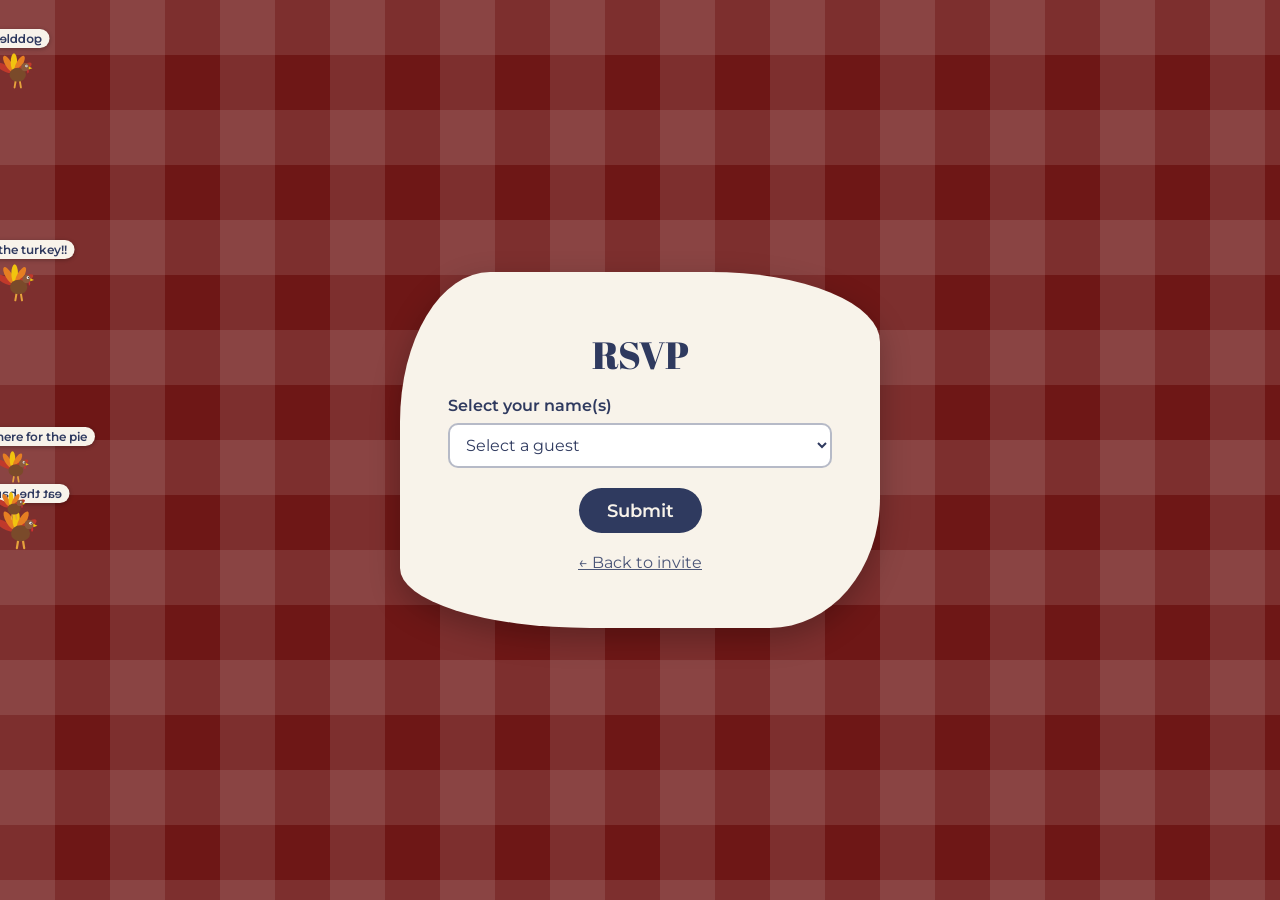
==== rsvp.html @ 65a9c266 "adding more people" ====
<!DOCTYPE html>
<html lang="en">
<head>
    <meta charset="UTF-8">
    <meta name="viewport" content="width=device-width, initial-scale=1.0">
    <title>Friendsgiving RSVP</title>
    <link rel="preconnect" href="https://fonts.googleapis.com">
    <link rel="preconnect" href="https://fonts.gstatic.com" crossorigin>
    <link href="https://fonts.googleapis.com/css2?family=Abril+Fatface&family=Montserrat:ital,wght@0,400;0,500;0,600;1,400&display=swap" rel="stylesheet">
    <link rel="stylesheet" href="style.css?v=2026e">
    <style>
        .card
        {
            max-width: 480px;
            text-align: left;
        }

        .card h2
        {
            text-align: center;
            font-size: 2.4em;
        }

        label
        {
            display: block;
            margin-bottom: 8px;
            font-weight: 600;
        }

        select, input[type="text"]
        {
            font-family: 'Montserrat', sans-serif;
            font-size: 1em;
            color: var(--navy);
            width: 100%;
            padding: 10px 12px;
            margin-bottom: 20px;
            box-sizing: border-box;
            background: #fff;
            border: 2px solid rgba(47, 58, 95, 0.35);
            border-radius: 10px;
        }

        select:focus, input[type="text"]:focus
        {
            outline: none;
            border-color: var(--navy);
        }

        .additional-fields
        {
            display: none;
        }

        .additional-fields.visible
        {
            display: block;
        }

        .attendance-options
        {
            display: flex;
            gap: 24px;
            margin-bottom: 20px;
        }

        .attendance-options label
        {
            display: flex;
            align-items: center;
            gap: 8px;
            font-weight: 500;
            margin: 0;
            cursor: pointer;
        }

        /* Fixes weird safari radio button issues */
        input[type="radio"]
        {
            width: auto !important;
            margin: 0;
            accent-color: var(--navy);
        }

        .actions
        {
            text-align: center;
        }

        .rsvp-success, .rsvp-error
        {
            text-align: center;
        }

        .rsvp-success p
        {
            font-size: 1.1em;
        }

        .rsvp-error
        {
            color: var(--red);
            font-weight: 600;
        }

        .back-link
        {
            display: block;
            margin-top: 20px;
            text-align: center;
            color: var(--navy-soft);
        }
    </style>
</head>
<body>
    <div class="page-wrapper">
        <form class="card" id="rsvpForm" action="https://formspree.io/f/xoejlkgk" method="POST">
            <h2>RSVP</h2>

            <label for="guests">Select your name(s)</label>
            <select id="guests" name="guests" required onchange="showAdditionalFields()">
                <option value="" disabled selected>Select a guest</option>
                <!-- Remove names from here as people RSVP -->
                <option value="Abby & Dom">Abby &amp; Dom</option>
                <option value="Ayden">Ayden</option>
                <option value="Becky & Kyle">Becky &amp; Kyle</option>
                <option value="Brendon">Brendon</option>
                <option value="Josh">Josh Robinson</option>
                <option value="Chris">Chris Buck</option>
                <option value="Jacob Grass">Jacob Grass</option>
                <option value="Kalahn & Aiden">Kalahn &amp; Aiden</option>
                <option value="Kevin">Kevin</option>
                <option value="Rachel">Rachel</option>
                <option value="Sarah & Chase">Sarah &amp; Chase</option>
            </select>

            <!-- Additional fields for selected guest -->
            <div class="additional-fields">
                <label>Will you be attending?</label>
                <div class="attendance-options">
                    <label for="attendanceYes">
                        <input type="radio" id="attendanceYes" name="attendance" value="Yes"> Yes
                    </label>
                    <label for="attendanceNo">
                        <input type="radio" id="attendanceNo" name="attendance" value="No"> No
                    </label>
                </div>

                <label for="bringing">What will you be bringing?</label>
                <input type="text" id="bringing" name="bringing">
            </div>

            <p class="rsvp-error" hidden>Something went wrong sending your RSVP. Please try again.</p>

            <div class="actions">
                <button type="submit" class="rsvp-button">Submit</button>
            </div>
            <a class="back-link" href="index.html">&larr; Back to invite</a>
        </form>

        <div class="card rsvp-success" hidden>
            <h2>Thanks!</h2>
            <p id="successMessage"></p>
            <p>Taking you back to the invite&hellip;</p>
        </div>
    </div>

    <script>
        function showAdditionalFields()
        {
            const selectedGuest = document.getElementById('guests').value;
            const additionalFields = document.querySelector('.additional-fields');

            if (selectedGuest !== "")
            {
                additionalFields.classList.add('visible');
            }
            else
            {
                additionalFields.classList.remove('visible');
            }
        }

        // Send the RSVP to Formspree in the background, show a thank-you, then go home
        const form = document.getElementById('rsvpForm');
        const submitButton = form.querySelector('button[type="submit"]');
        const errorMessage = form.querySelector('.rsvp-error');

        form.addEventListener('submit', async (event) =>
        {
            event.preventDefault();
            submitButton.disabled = true;
            submitButton.textContent = 'Sending...';
            errorMessage.hidden = true;

            try
            {
                const response = await fetch(form.action, {
                    method: 'POST',
                    body: new FormData(form),
                    headers: { 'Accept': 'application/json' }
                });

                if (!response.ok)
                {
                    throw new Error('Formspree returned ' + response.status);
                }

                const name = form.guests.value;
                const attending = form.attendance.value;
                document.getElementById('successMessage').textContent =
                    attending === 'No'
                        ? `Your RSVP was sent, ${name}. Sorry you can't make it!`
                        : `Your RSVP was sent, ${name}. See you on November 13!`;

                form.hidden = true;
                document.querySelector('.rsvp-success').hidden = false;

                setTimeout(() =>
                {
                    window.location.href = 'index.html';
                }, 3000);
            }
            catch (error)
            {
                errorMessage.hidden = false;
                submitButton.disabled = false;
                submitButton.textContent = 'Submit';
            }
        });
    </script>
    <script src="turkeys.js?v=2026e"></script>
</body>
</html>
---- style.css ----
/* Friendsgiving 2026 - styled after images/invitation.jpg */
:root {
    --gingham: #6e1716;
    --cream: #f8f3ea;
    --navy: #2f3a5f;
    --navy-soft: #4a5577;
    --red: #8a1f1d;
}

/* Base styles */
html, body {
    margin: 0;
    padding: 0;
    min-height: 100%;
    width: 100%;
    overflow-x: hidden;
}

/* Red gingham tablecloth */
body {
    background-color: var(--gingham);
    background-image:
        linear-gradient(90deg, rgba(255, 255, 255, 0.1) 50%, transparent 50%),
        linear-gradient(rgba(255, 255, 255, 0.1) 50%, transparent 50%);
    background-size: 110px 110px;
    background-attachment: fixed;
    font-family: 'Montserrat', sans-serif;
    color: var(--navy);
}

.page-wrapper {
    min-height: 100vh;
    display: flex;
    align-items: center;
    justify-content: center;
    padding: 48px 16px;
    box-sizing: border-box;
}

/* Cream card with the hand-drawn wobbly edge */
.card {
    background: var(--cream);
    width: 100%;
    max-width: 760px;
    padding: 56px 48px;
    box-sizing: border-box;
    text-align: center;
    border-radius: 90px 170px 110px 190px / 150px 70px 130px 60px;
    box-shadow: 0 10px 30px rgba(0, 0, 0, 0.25);
}

.pumpkin {
    width: 120px;
    height: auto;
    display: block;
    margin: 0 auto 4px;
}

h1 {
    font-family: 'Abril Fatface', serif;
    font-weight: 400;
    font-size: 5.5em;
    line-height: 1;
    margin: 0 0 24px;
    color: var(--navy);
    letter-spacing: -0.01em;
}

h2 {
    font-family: 'Abril Fatface', serif;
    font-weight: 400;
    font-size: 1.8em;
    margin: 0 0 16px;
    color: var(--navy);
}

p {
    margin: 0 0 16px;
}

.event-details {
    font-weight: 600;
    font-size: 1.5em;
    letter-spacing: 0.02em;
    text-transform: uppercase;
    margin-bottom: 4px;
}

.location-details {
    font-size: 1.3em;
    margin-bottom: 24px;
}

.tagline {
    color: var(--navy-soft);
    margin-bottom: 28px;
}

.rsvp-button {
    font-family: 'Montserrat', sans-serif;
    background-color: var(--navy);
    color: var(--cream);
    padding: 12px 28px;
    font-size: 1.1em;
    font-weight: 600;
    cursor: pointer;
    border: none;
    border-radius: 999px;
    transition: background-color 0.2s ease;
}

.rsvp-button:hover {
    background-color: var(--red);
}

/* Who's coming list */
.rsvp-info {
    margin-top: 40px;
    padding-top: 28px;
    border-top: 2px dashed rgba(47, 58, 95, 0.3);
}

ul {
    list-style-type: none;
    padding: 0;
    margin: 0;
}

li {
    margin-bottom: 8px;
    font-size: 1em;
}

/* Shown automatically while the bring list is empty */
.empty-note {
    display: none;
    color: var(--navy-soft);
    font-style: italic;
}

#bring-list:empty + .empty-note {
    display: block;
}

/* Phones */
@media only screen and (max-width: 767px) {
    body {
        background-size: 60px 60px;
    }

    .card {
        padding: 40px 24px;
        border-radius: 50px 80px 60px 90px / 70px 40px 80px 35px;
    }

    .pumpkin {
        width: 84px;
    }

    h1 {
        font-size: 3em;
    }

    .event-details {
        font-size: 1.1em;
    }

    .location-details {
        font-size: 1.05em;
    }
}

/* Tiny turkeys running around (added by turkeys.js) */
.page-wrapper {
    position: relative;
    z-index: 1;
}

.turkey-layer {
    position: fixed;
    inset: 0;
    overflow: hidden;
    pointer-events: none;
    /* Above the card so turkeys run across it (lots of room on phones) */
    z-index: 2;
}

.turkey {
    position: absolute;
    left: 0;
    width: 44px;
    animation: run-right 14s linear infinite;
    pointer-events: auto;
    cursor: crosshair;
    -webkit-tap-highlight-color: transparent;
    touch-action: manipulation;
}

/* Bigger tap target than the turkey itself */
.turkey::after {
    content: '';
    position: absolute;
    inset: -12px;
}

.turkey svg {
    display: block;
    width: 100%;
    height: auto;
    animation: bob 0.25s ease-in-out infinite alternate;
}

.turkey-leg {
    transform-box: fill-box;
    transform-origin: top;
    animation: step 0.25s ease-in-out infinite alternate;
}

.turkey-leg-b {
    animation-direction: alternate-reverse;
}

.turkey-bubble {
    position: absolute;
    bottom: 100%;
    left: 50%;
    transform: translateX(-50%);
    margin-bottom: 4px;
    padding: 2px 8px;
    background: var(--cream);
    color: var(--navy);
    font-size: 0.75em;
    font-weight: 600;
    white-space: nowrap;
    border-radius: 999px;
    box-shadow: 0 1px 4px rgba(0, 0, 0, 0.3);
}

/* run-left mirrors the whole turkey, so mirror the bubble back to keep it readable */
.turkey.running-left .turkey-bubble {
    transform: translateX(-50%) scaleX(-1);
}

/* Height, speed and direction are randomized each lap by turkeys.js */
.t2 { width: 34px; animation: run-left 19s linear -6s infinite; }
.t3 { width: 30px; animation: run-left 22s linear -12s infinite; }
.t4 { width: 38px; animation-delay: -3s; }

/* The one who figured out what the party is about */
.t5 { width: 40px; animation: panic 12s linear 2s infinite backwards; }
.t5 svg, .t5 .turkey-leg { animation-duration: 0.1s; }

/* Bonked */
.turkey.dead {
    animation-play-state: paused;
    pointer-events: none;
}

.turkey.dead svg {
    animation: bonked 0.9s ease-in forwards;
}

.turkey.dead .turkey-leg,
.turkey.dead .turkey-bubble {
    animation: none;
    visibility: hidden;
}

.turkey-score {
    position: absolute;
    top: 12px;
    right: 12px;
    padding: 6px 14px;
    background: var(--cream);
    color: var(--navy);
    font-weight: 600;
    border-radius: 999px;
    box-shadow: 0 4px 12px rgba(0, 0, 0, 0.25);
    opacity: 0;
    transition: opacity 0.3s ease;
}

.turkey-score.visible {
    opacity: 1;
}

.turkey-feather {
    position: absolute;
    width: 6px;
    height: 12px;
    margin: -6px 0 0 -3px;
    border-radius: 50%;
    animation: feather 0.9s ease-out forwards;
}

.turkey-points {
    position: absolute;
    transform: translate(-50%, -50%);
    color: #f1c40f;
    font-weight: 700;
    font-size: 1.2em;
    text-shadow: 0 1px 2px rgba(0, 0, 0, 0.5);
    animation: points 0.9s ease-out forwards;
}

@keyframes bonked {
    0%   { transform: translateY(0) rotate(0); opacity: 1; }
    30%  { transform: translateY(-14px) rotate(120deg); opacity: 1; }
    100% { transform: translateY(16px) rotate(180deg); opacity: 0; }
}

@keyframes feather {
    from { transform: translate(0, 0) rotate(0); opacity: 1; }
    to   { transform: translate(var(--dx), var(--dy)) rotate(var(--rot)); opacity: 0; }
}

@keyframes points {
    from { transform: translate(-50%, -50%); opacity: 1; }
    to   { transform: translate(-50%, -250%); opacity: 0; }
}

@keyframes run-right {
    from { transform: translateX(-80px); }
    to   { transform: translateX(calc(100vw + 80px)); }
}

@keyframes run-left {
    from { transform: translateX(calc(100vw + 80px)) scaleX(-1); }
    to   { transform: translateX(-80px) scaleX(-1); }
}

@keyframes panic {
    0%        { transform: translateX(-200px); }
    35%, 100% { transform: translateX(calc(100vw + 200px)); }
}

@keyframes bob {
    from { transform: translateY(0); }
    to   { transform: translateY(-3px); }
}

@keyframes step {
    from { transform: rotate(-25deg); }
    to   { transform: rotate(25deg); }
}

@media (prefers-reduced-motion: reduce) {
    .turkey-layer {
        display: none;
    }
}
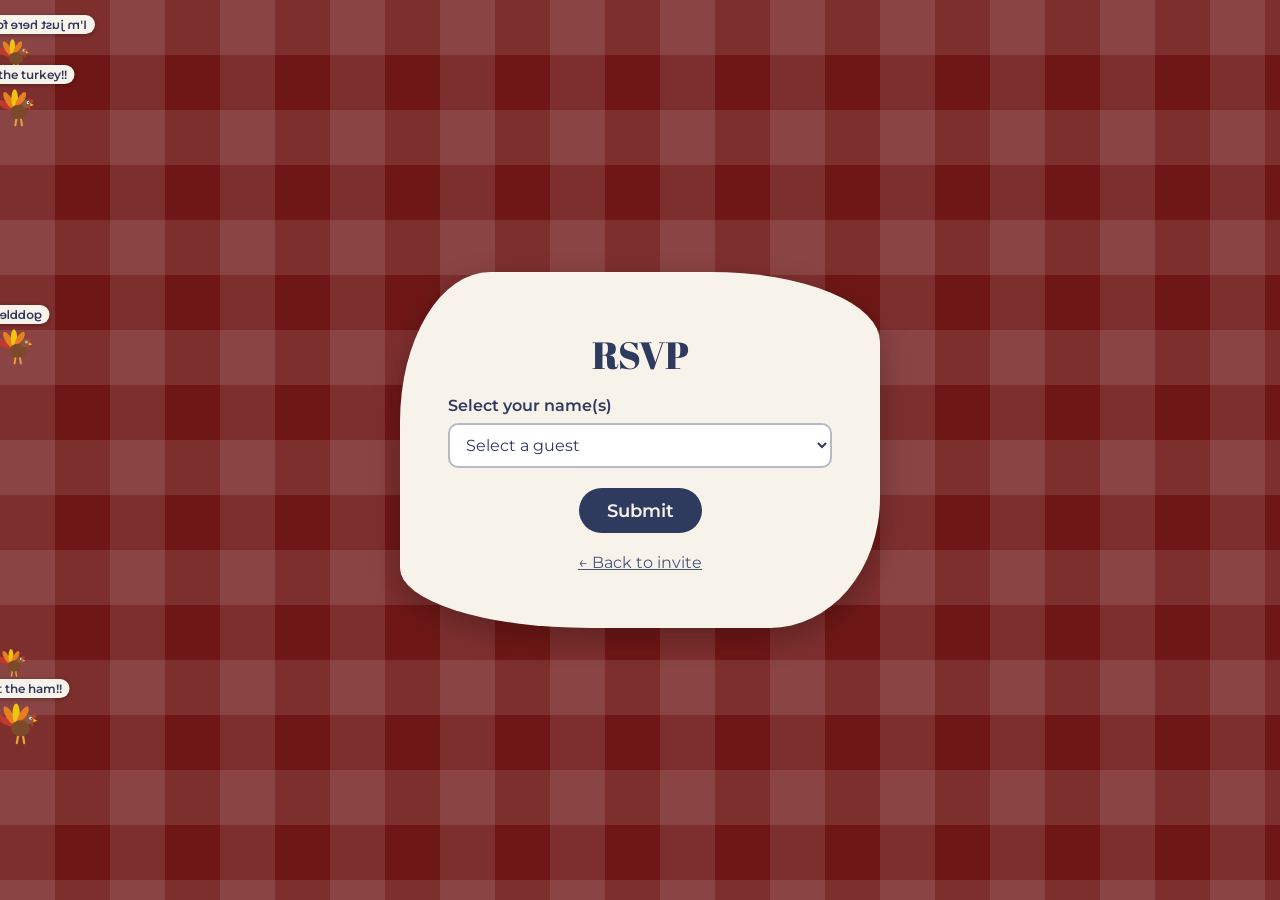
==== commit d5ff31a4: "update rsvp list" ====
--- a/rsvp.html
+++ b/rsvp.html
@@ -128,11 +128,8 @@
                 <option value="Brendon">Brendon</option>
                 <option value="Josh">Josh Robinson</option>
                 <option value="Chris">Chris Buck</option>
-                <option value="Jacob Grass">Jacob Grass</option>
-                <option value="Kalahn & Aiden">Kalahn &amp; Aiden</option>
                 <option value="Kevin">Kevin</option>
                 <option value="Rachel">Rachel</option>
-                <option value="Sarah & Chase">Sarah &amp; Chase</option>
             </select>
 
             <!-- Additional fields for selected guest -->
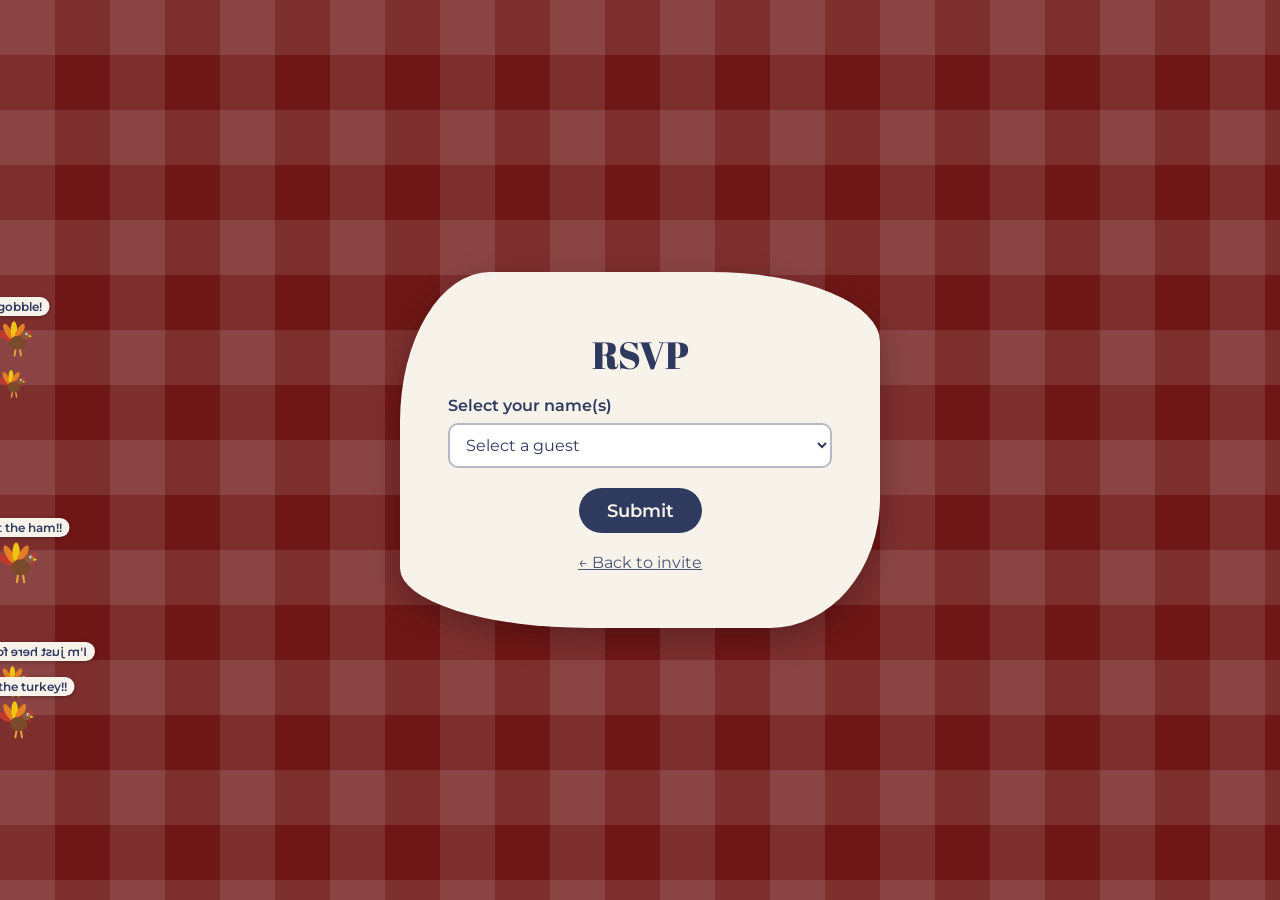
==== commit 143ab1f0: "Adding jason lee" ====
--- a/rsvp.html
+++ b/rsvp.html
@@ -130,6 +130,7 @@
                 <option value="Chris">Chris Buck</option>
                 <option value="Kevin">Kevin</option>
                 <option value="Rachel">Rachel</option>
+                <option value="Jason Lee">Jason Lee</option>
             </select>
 
             <!-- Additional fields for selected guest -->
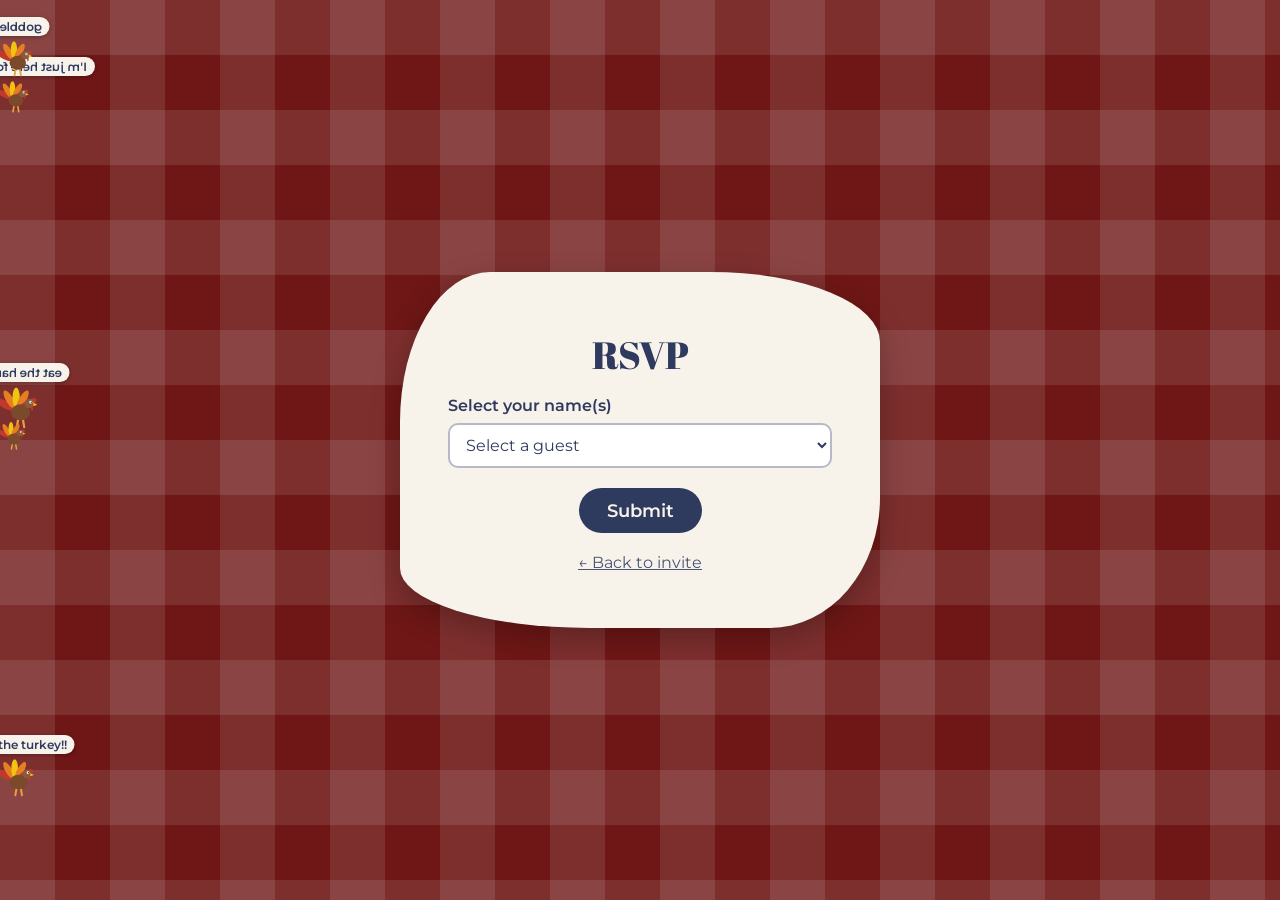
==== commit 80f854bb: "updates invitees and rsvps" ====
--- a/rsvp.html
+++ b/rsvp.html
@@ -122,14 +122,12 @@
             <select id="guests" name="guests" required onchange="showAdditionalFields()">
                 <option value="" disabled selected>Select a guest</option>
                 <!-- Remove names from here as people RSVP -->
-                <option value="Abby & Dom">Abby &amp; Dom</option>
-                <option value="Ayden">Ayden</option>
-                <option value="Becky & Kyle">Becky &amp; Kyle</option>
+                <option value="David & Akshitha">David &amp; Akshitha</option>
+                <option value="Conor & Mady">Conor &amp;  Mady</option>
                 <option value="Brendon">Brendon</option>
                 <option value="Josh">Josh Robinson</option>
                 <option value="Chris">Chris Buck</option>
                 <option value="Kevin">Kevin</option>
-                <option value="Rachel">Rachel</option>
                 <option value="Jason Lee">Jason Lee</option>
             </select>
 
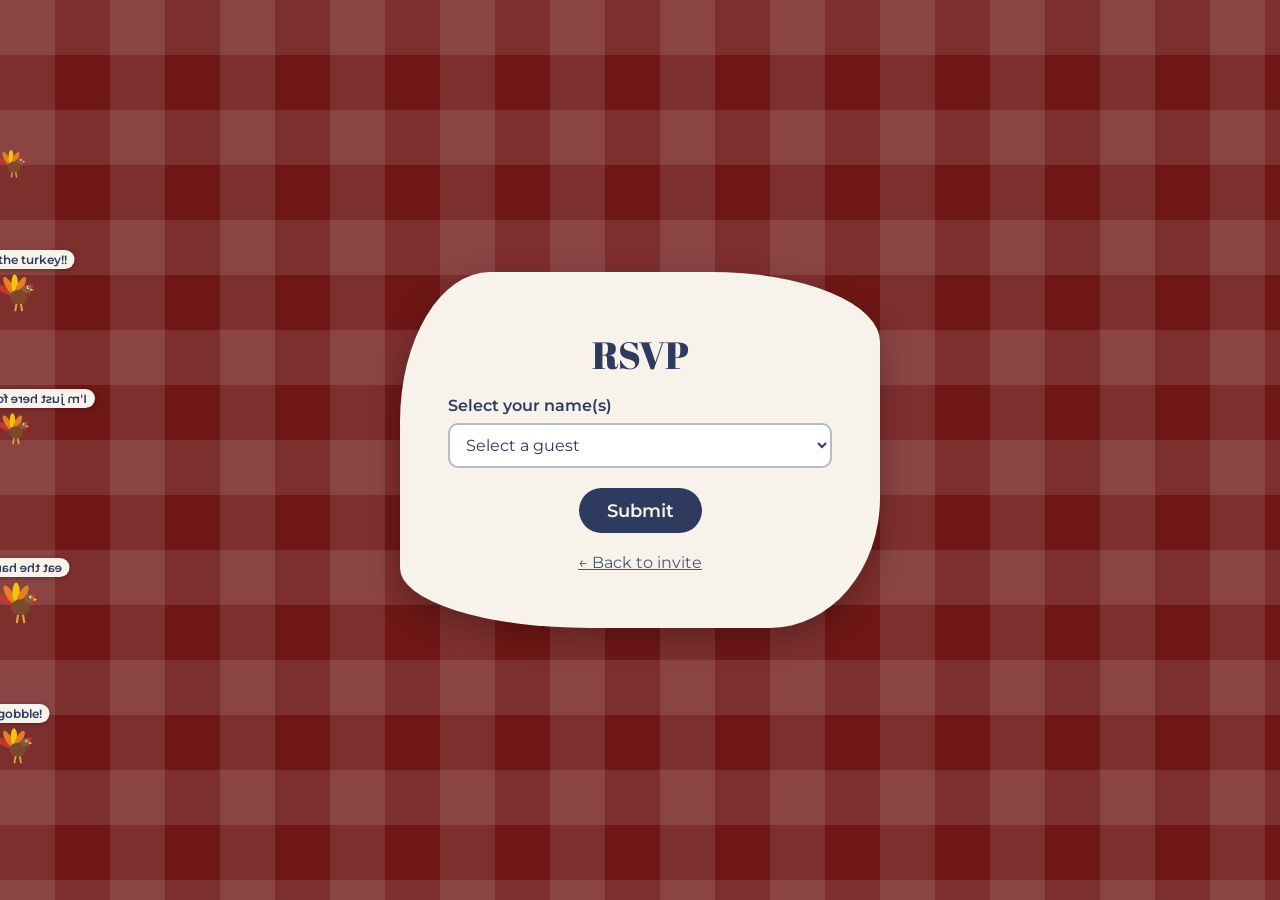
==== commit f8d3b043: "adding david and akshitha" ====
--- a/rsvp.html
+++ b/rsvp.html
@@ -122,7 +122,6 @@
             <select id="guests" name="guests" required onchange="showAdditionalFields()">
                 <option value="" disabled selected>Select a guest</option>
                 <!-- Remove names from here as people RSVP -->
-                <option value="David & Akshitha">David &amp; Akshitha</option>
                 <option value="Conor & Mady">Conor &amp;  Mady</option>
                 <option value="Brendon">Brendon</option>
                 <option value="Josh">Josh Robinson</option>
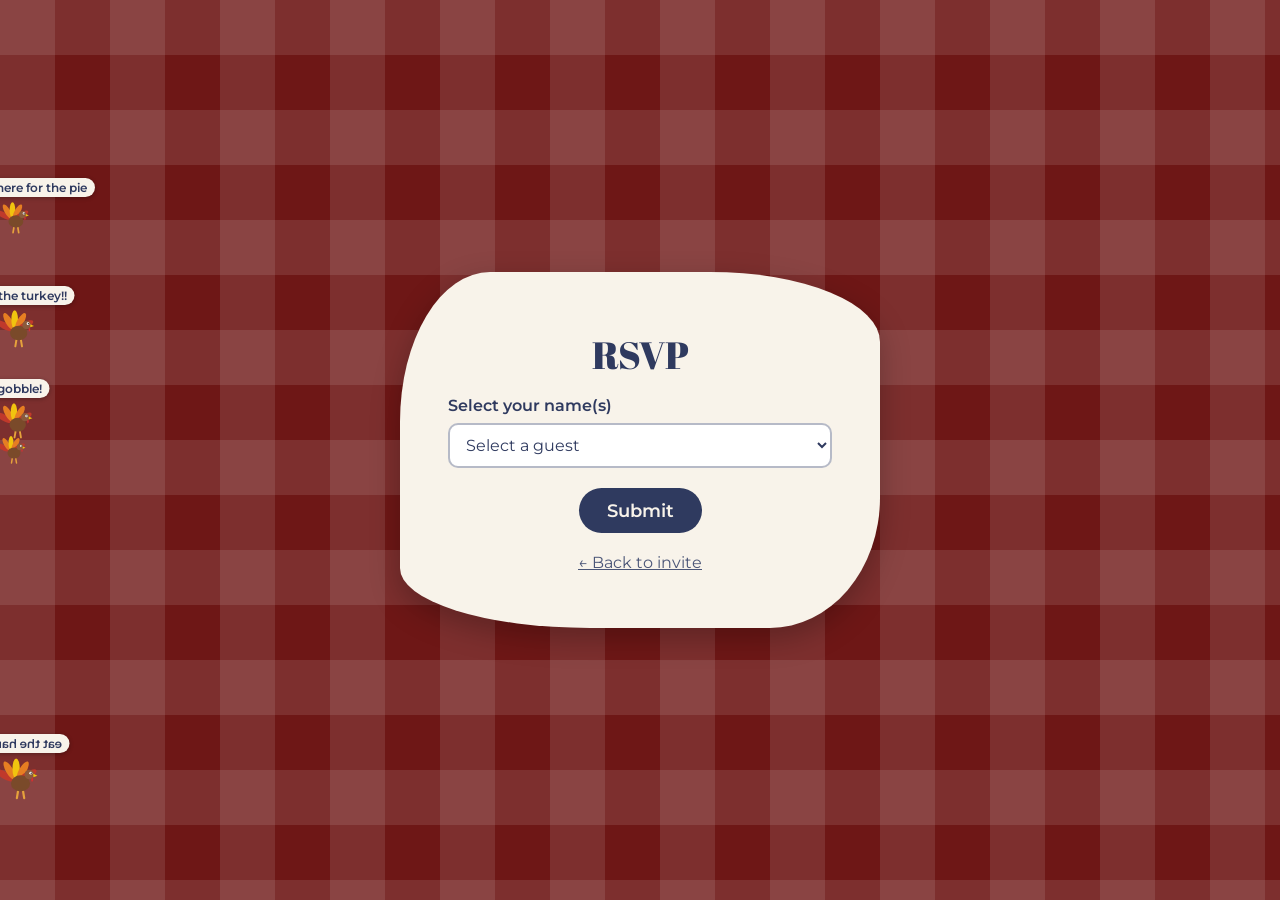
==== commit 0db6add4: "removing lee" ====
--- a/rsvp.html
+++ b/rsvp.html
@@ -127,7 +127,6 @@
                 <option value="Josh">Josh Robinson</option>
                 <option value="Chris">Chris Buck</option>
                 <option value="Kevin">Kevin</option>
-                <option value="Jason Lee">Jason Lee</option>
             </select>
 
             <!-- Additional fields for selected guest -->
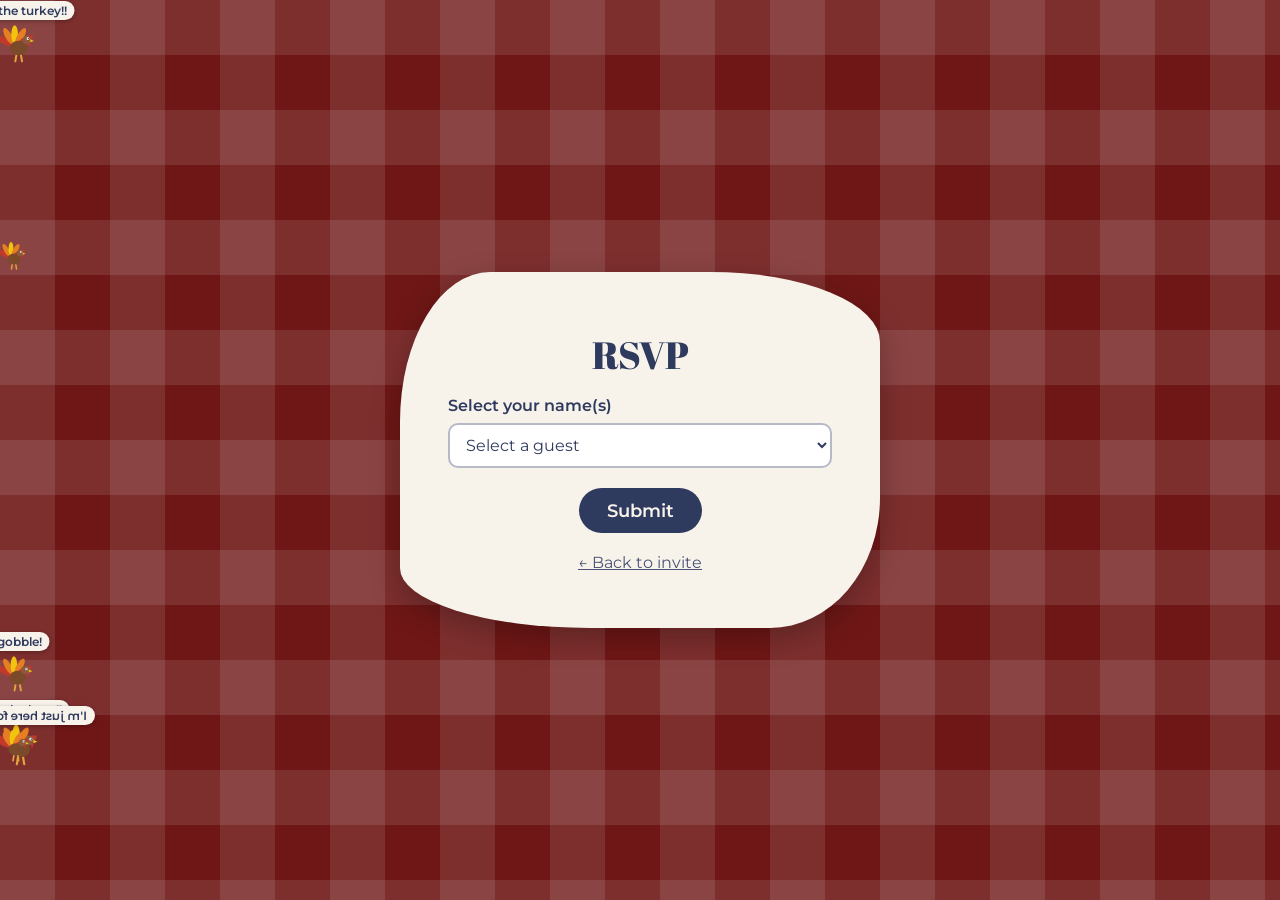
==== commit 9054e65a: "remove josh" ====
--- a/rsvp.html
+++ b/rsvp.html
@@ -124,7 +124,6 @@
                 <!-- Remove names from here as people RSVP -->
                 <option value="Conor & Mady">Conor &amp;  Mady</option>
                 <option value="Brendon">Brendon</option>
-                <option value="Josh">Josh Robinson</option>
                 <option value="Chris">Chris Buck</option>
                 <option value="Kevin">Kevin</option>
             </select>
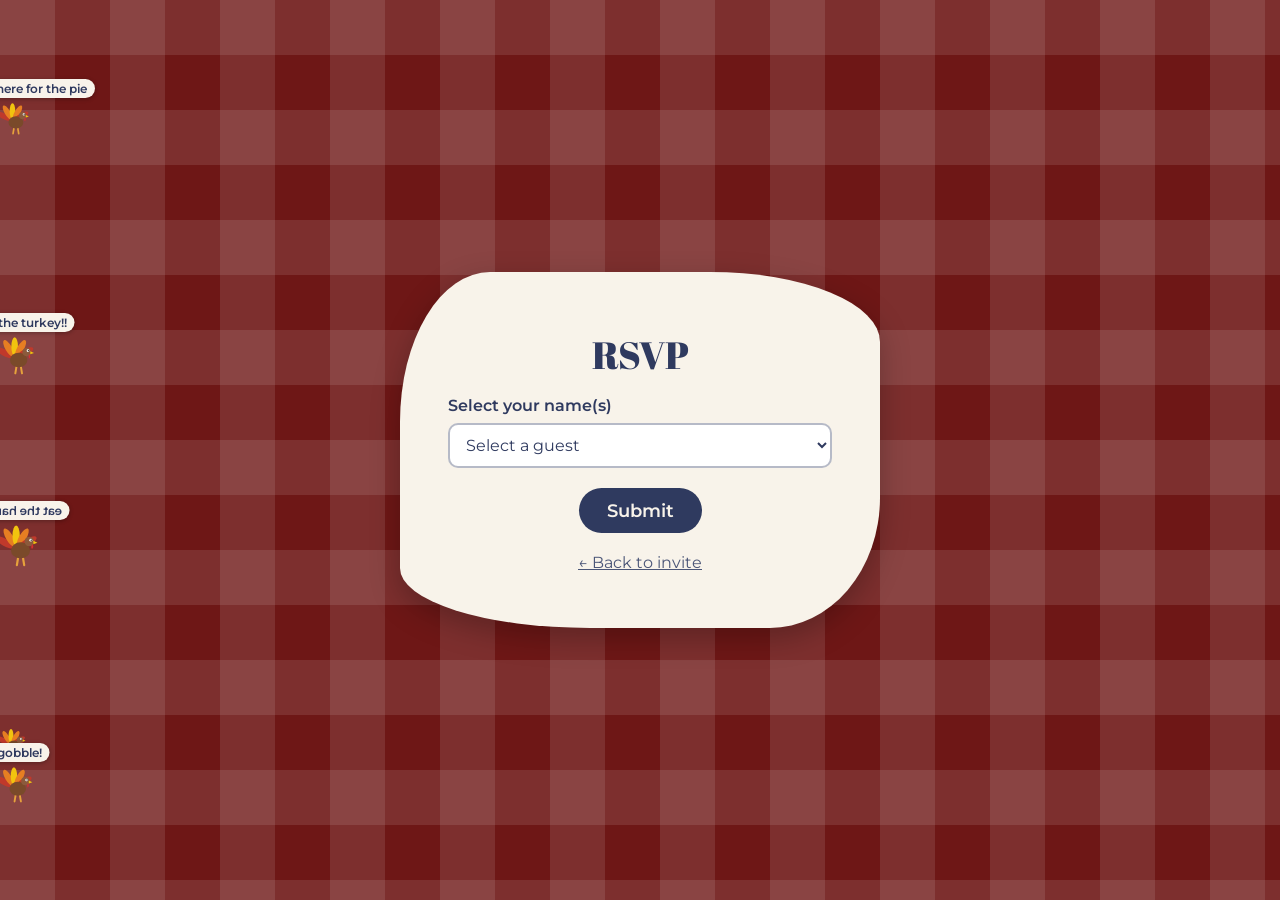
==== commit c88cedbb: "adding kevin" ====
--- a/rsvp.html
+++ b/rsvp.html
@@ -125,7 +125,6 @@
                 <option value="Conor & Mady">Conor &amp;  Mady</option>
                 <option value="Brendon">Brendon</option>
                 <option value="Chris">Chris Buck</option>
-                <option value="Kevin">Kevin</option>
             </select>
 
             <!-- Additional fields for selected guest -->
